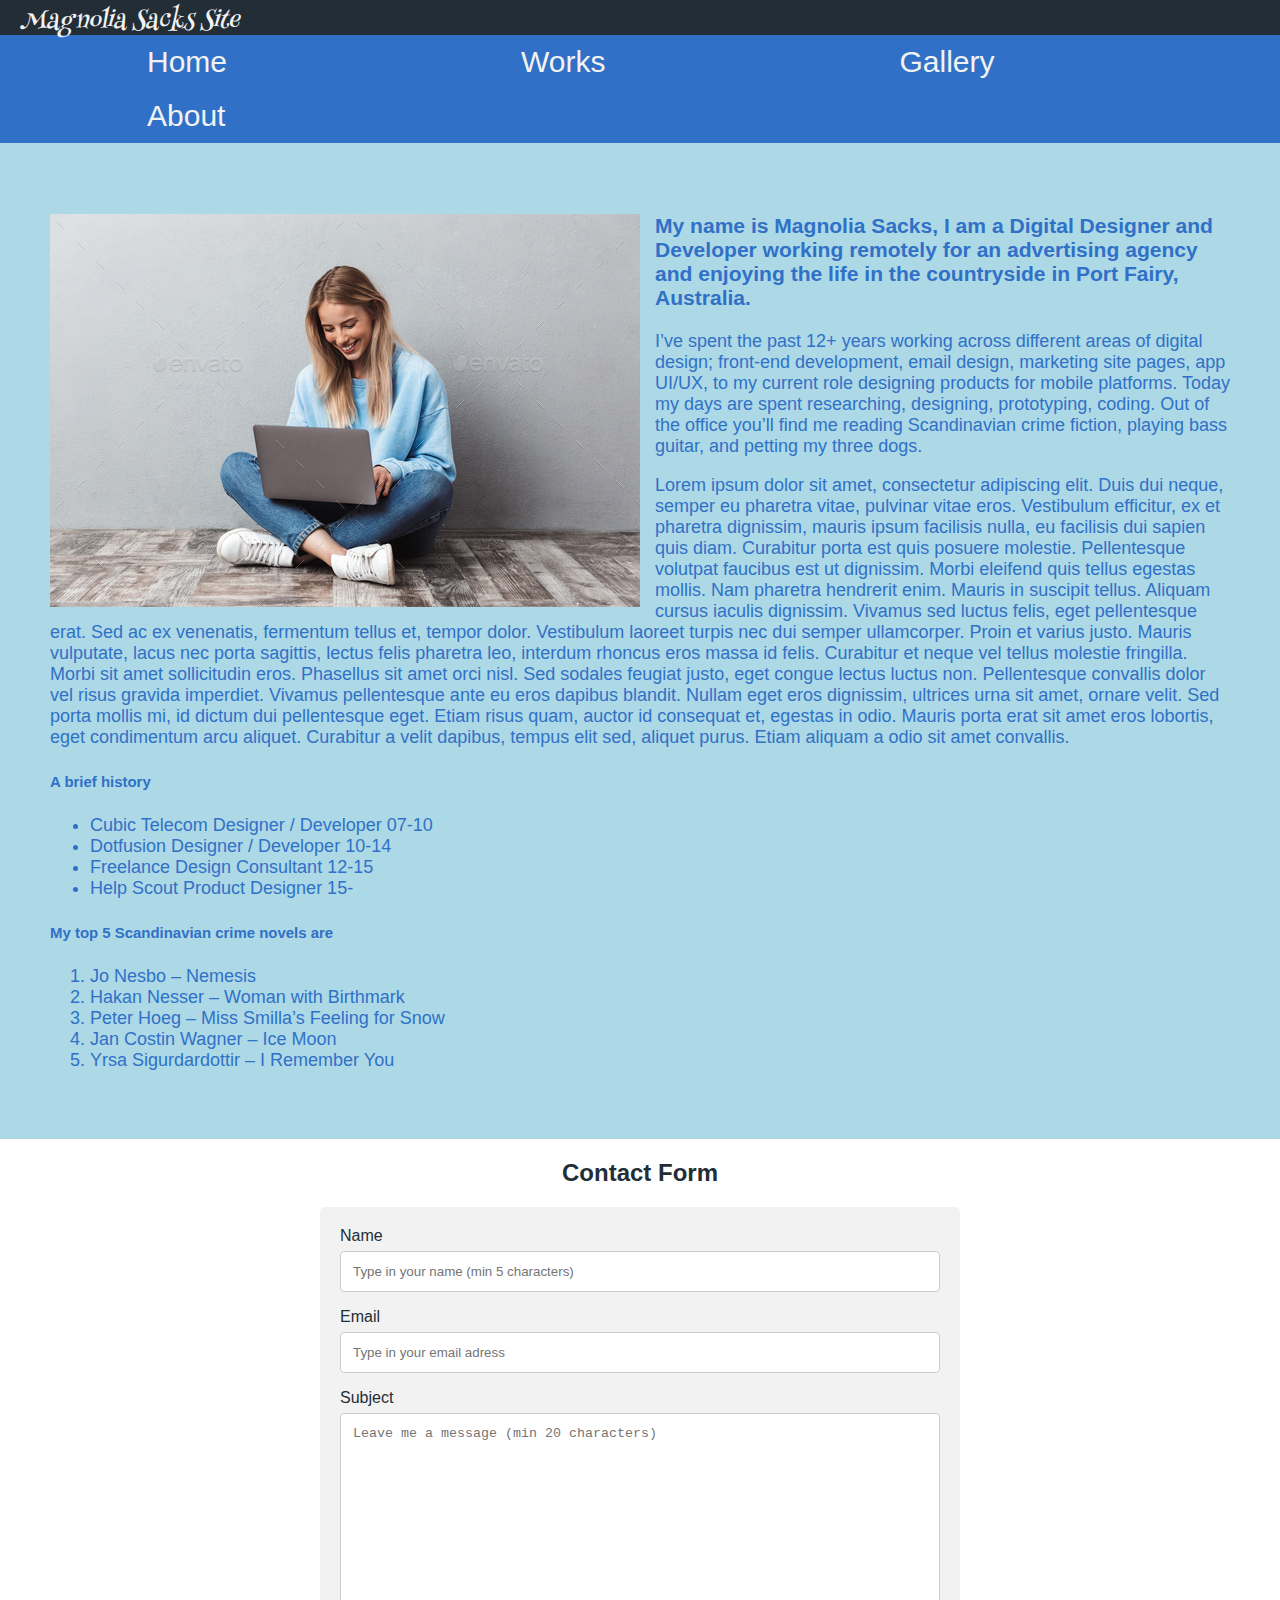
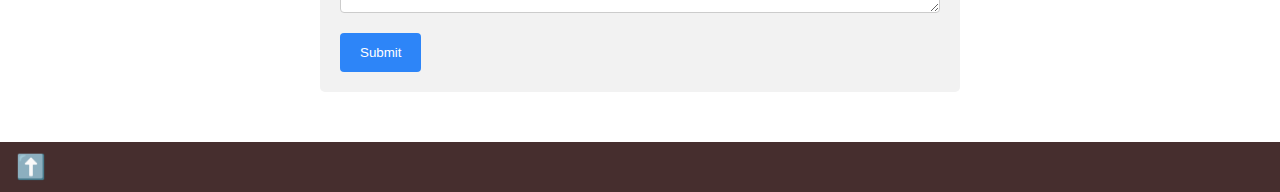
==== about.html @ bfc222df "create site" ====
<!DOCTYPE html>
<html lang="en">

<head>
    <meta charset="UTF-8">
    <meta name="viewport" content="width=device-width, initial-scale=1.0">
    <title>Magnolia Sacks Site</title>
    <link rel="stylesheet" href="assets/css/main.css">
</head>

<body>
    <header id="header">
        <a class="logo" href="/index.html">
            Magnolia Sacks Site
        </a>
    </header>

    <nav id="nav">
        <div class="nav">
            <a href="/index.html">Home</a>
            <a href="/works.html">Works</a>
            <a href="/gallery.html">Gallery</a>
            <a href="/about.html">About</a>
        </div>
    </nav>

    <main id="main">
        <section class="introduction">
            <h3><img class="img" src="/images/about.jpg" alt="Photo of me">My name is Magnolia Sacks, I am a Digital Designer
                and Developer working remotely
                for an advertising agency and enjoying the life in the countryside in Port Fairy, Australia.
            </h3>
            <p>I’ve spent the past 12+ years working across different areas of digital design; front-end development,
                email design, marketing site pages, app UI/UX, to my current role designing products for mobile
                platforms. Today my days are spent researching, designing, prototyping, coding. Out of the office you’ll
                find me reading Scandinavian crime fiction, playing bass guitar, and petting my
                three dogs.
            </p>
            <p>Lorem ipsum dolor sit amet, consectetur adipiscing elit. Duis dui neque, semper eu pharetra vitae,
                pulvinar vitae eros. Vestibulum efficitur, ex et pharetra dignissim, mauris ipsum facilisis nulla, eu
                facilisis dui sapien quis diam. Curabitur porta est quis posuere molestie. Pellentesque volutpat
                faucibus est ut dignissim. Morbi eleifend quis tellus egestas mollis. Nam pharetra hendrerit enim.
                Mauris in suscipit tellus. Aliquam cursus iaculis dignissim. Vivamus sed luctus felis, eget pellentesque
                erat. Sed ac ex venenatis, fermentum tellus et, tempor dolor. Vestibulum laoreet turpis nec dui semper
                ullamcorper. Proin et varius justo.

                Mauris vulputate, lacus nec porta sagittis, lectus felis pharetra leo, interdum rhoncus eros massa id
                felis. Curabitur et neque vel tellus molestie fringilla. Morbi sit amet sollicitudin eros. Phasellus sit
                amet orci nisl. Sed sodales feugiat justo, eget congue lectus luctus non. Pellentesque convallis dolor
                vel risus gravida imperdiet. Vivamus pellentesque ante eu eros dapibus blandit. Nullam eget eros
                dignissim, ultrices urna sit amet, ornare velit. Sed porta mollis mi, id dictum dui pellentesque eget.
                Etiam risus quam, auctor id consequat et, egestas in odio. Mauris porta erat sit amet eros lobortis,
                eget condimentum arcu aliquet. Curabitur a velit dapibus, tempus elit sed, aliquet purus. Etiam aliquam
                a odio sit amet convallis.
            </p>
            <h5>A brief history</h5>
            <ul>
                <li>Cubic Telecom
                    Designer / Developer
                    07-10</li>
                <li>Dotfusion
                    Designer / Developer
                    10-14</li>
                <li>Freelance
                    Design Consultant
                    12-15</li>
                <li>Help Scout Product Designer
                    15-</li>
            </ul>
            <h5>My top 5 Scandinavian crime novels are</h5>
            <ol>
                <li>Jo Nesbo – Nemesis</li>
                <li>Hakan Nesser – Woman with Birthmark</li>
                <li>Peter Hoeg – Miss Smilla’s Feeling for Snow</li>
                <li>Jan Costin Wagner – Ice Moon</li>
                <li>Yrsa Sigurdardottir – I Remember You</li>
            </ol>
        </section>

        <section class="contact">
            <h2>Contact Form</h2>
            <div class="form">
                <form action="/action_page.php">
                    <label for="name">Name</label>
                    <input type="text" id="name" name="name" placeholder="Type in your name (min 5 characters)"
                        minlength="5" required />

                    <label for="email">Email</label>
                    <input type="email" id="email" name="email" placeholder="Type in your email adress" required />

                    <label for="subject">Subject</label>
                    <textarea id="subject" name="subject" placeholder="Leave me a message (min 20 characters)"
                        minlength="20" required></textarea>

                    <input type="submit" id="submit" value="Submit">
                </form>
            </div>
        </section>
    </main>

    <footer>
        <form action="#nav">
            <button type="submit">⬆️</button>
            </button>
        </form>
    </footer>
</body>
</html>
---- assets/css/main.css ----
body {
    margin: 0;
    font-family: Arial, Helvetica, sans-serif;
  }

  @font-face {
    font-family: myFirstFont;
    src: url("/assets/fonts/HennyPenny-Regular.ttf");
  }

  header {
    background-color: #232d36;
    height: 35px;
  }

  header a {
    font-size: x-large;
    font-weight: lighter;
    font-style: italic;
    font-family: myFirstFont;
    color: #f2f2f2;
    text-align: left;
    text-decoration: none;
    padding: 20px;
  }
  
  /* Style the top navigation bar */
  nav {
    overflow: hidden;
    background-color: #3071c7;
  }
  
  /* Style the nav links */
  nav a {
    float: left;
    display: block;
    color: #f2f2f2;
    font-size: 30px;
    text-align: center;
    padding: 10px 147px;
    text-decoration: none;
  }
  
  /* Change color on hover */
  nav a:hover {
    background-color: #ddd;
    color: black;
  }
  
  main {
    background-color: white;
    display: inline-block; /* a befogadó elem mérete igazodjék a benne lévő elemek méretéhez */
  }

  /* Container holding the image and the text */
  .container {
    position: relative;
    text-align: center;
  }
  
  .container .intro {
    position: absolute;
    top: 300px;
    background: rgb(0, 0, 0); /* Fallback color */
    background: rgba(0, 0, 0, 0.5); /* Black background with 0.5 opacity */
    font-size: xx-large;
    color: white
  }

  .container .intro a {
    color: white;
  }

  .container .intro a:hover {
    background-color: #ddd;
    color: black;
  }

  .qualities {
    background-color: lightblue;
    padding: 50px;
    display: inline-block;
  }

  .content {
    background-color: grey;
    border: 1px solid black;
    margin: 50px;
    padding: 20px;
    color: #ddd;
    text-align: center;
    max-width: 23%;
    float: left;
    display: block;
  }

  .inner {
    position: relative;
  }
  
  .inner .text {
    position: absolute;
    top: 250px;
    color: rgb(70, 46, 46);
    right: 280px;
    text-align: right;
    font-size: 40px;
    font-weight: bolder;
  }
  
  .projects {
    margin-top: 50px;
    display: inline-block;
  }

  .portfolio .work {
    width: 40%;
    float: left;
    display: block;
    margin: 50px;
    padding: 20px;
    height: 300px;
    color: #232d36;
  }

  @media screen and (max-width: 776px) {
    .portfolio .work {
      width: 100%
    }
  }

  .gallery {
    padding: 60px;
    text-align: center;
    background-color: whitesmoke;
    display: inline-block;
  }

  .gallery .text {
    text-align: left;
    padding: 40px, 40px;
    color: #3071c7;
  }

  .gallery .img {
    width: 430px;
    height: 275px;
    padding: 5px 5px 5px 5px;
    border: 1px solid #BFBFBF;
    border-radius: 10px;
    background-color: white;
    box-shadow: 5px 5px 5px #aaaaaa;
    margin: 10px;
    float: left;
    display: block;
  }

  @media screen and (max-width: 776px) {
    .gallery .img {
      width: 100%
    }
  }

  .introduction {
    padding: 50px;
    font-size: large;
    background-color: lightblue;
    color: #3071c7;;
  }

  .introduction .img {
    float: left;
    margin-right: 15px;
  }

  .contact {
    text-align: center;
    margin: auto;
    width: 50%;
    margin-bottom: 50px;
    color: #232d36;
  }

  .form {
    border-radius: 5px;
    background-color: #f2f2f2;
    padding: 20px;
    text-align: left;
    color: #232d36;
  }

  #name {
    width: 100%;
    padding: 12px;
    border: 1px solid #ccc;
    border-radius: 4px;
    box-sizing: border-box;
    margin-top: 6px;
    margin-bottom: 16px;
    resize: vertical;
  }

  #email {
    width: 100%;
    padding: 12px;
    border: 1px solid #ccc;
    border-radius: 4px;
    box-sizing: border-box;
    margin-top: 6px;
    margin-bottom: 16px;
    resize: vertical;
  }

  #subject {
    width: 100%;
    padding: 12px;
    border: 1px solid #ccc;
    border-radius: 4px;
    box-sizing: border-box;
    margin-top: 6px;
    margin-bottom: 16px;
    resize: vertical;  
    height: 200px;
  }

  #submit {
    background-color: #2d85f8;
    color: white;
    padding: 12px 20px;
    border: none;
    border-radius: 4px;
    cursor: pointer;
  }

  #submit:hover {
    background-color: #2957bb;
  }

  /* Style the footer */
  footer {
    background-color: rgb(70, 46, 46);
    padding: 10px;
  }

  button {
    background-color: rgb(70, 46, 46);
    border: none;
    font-size: x-large;
    cursor: pointer;
  }
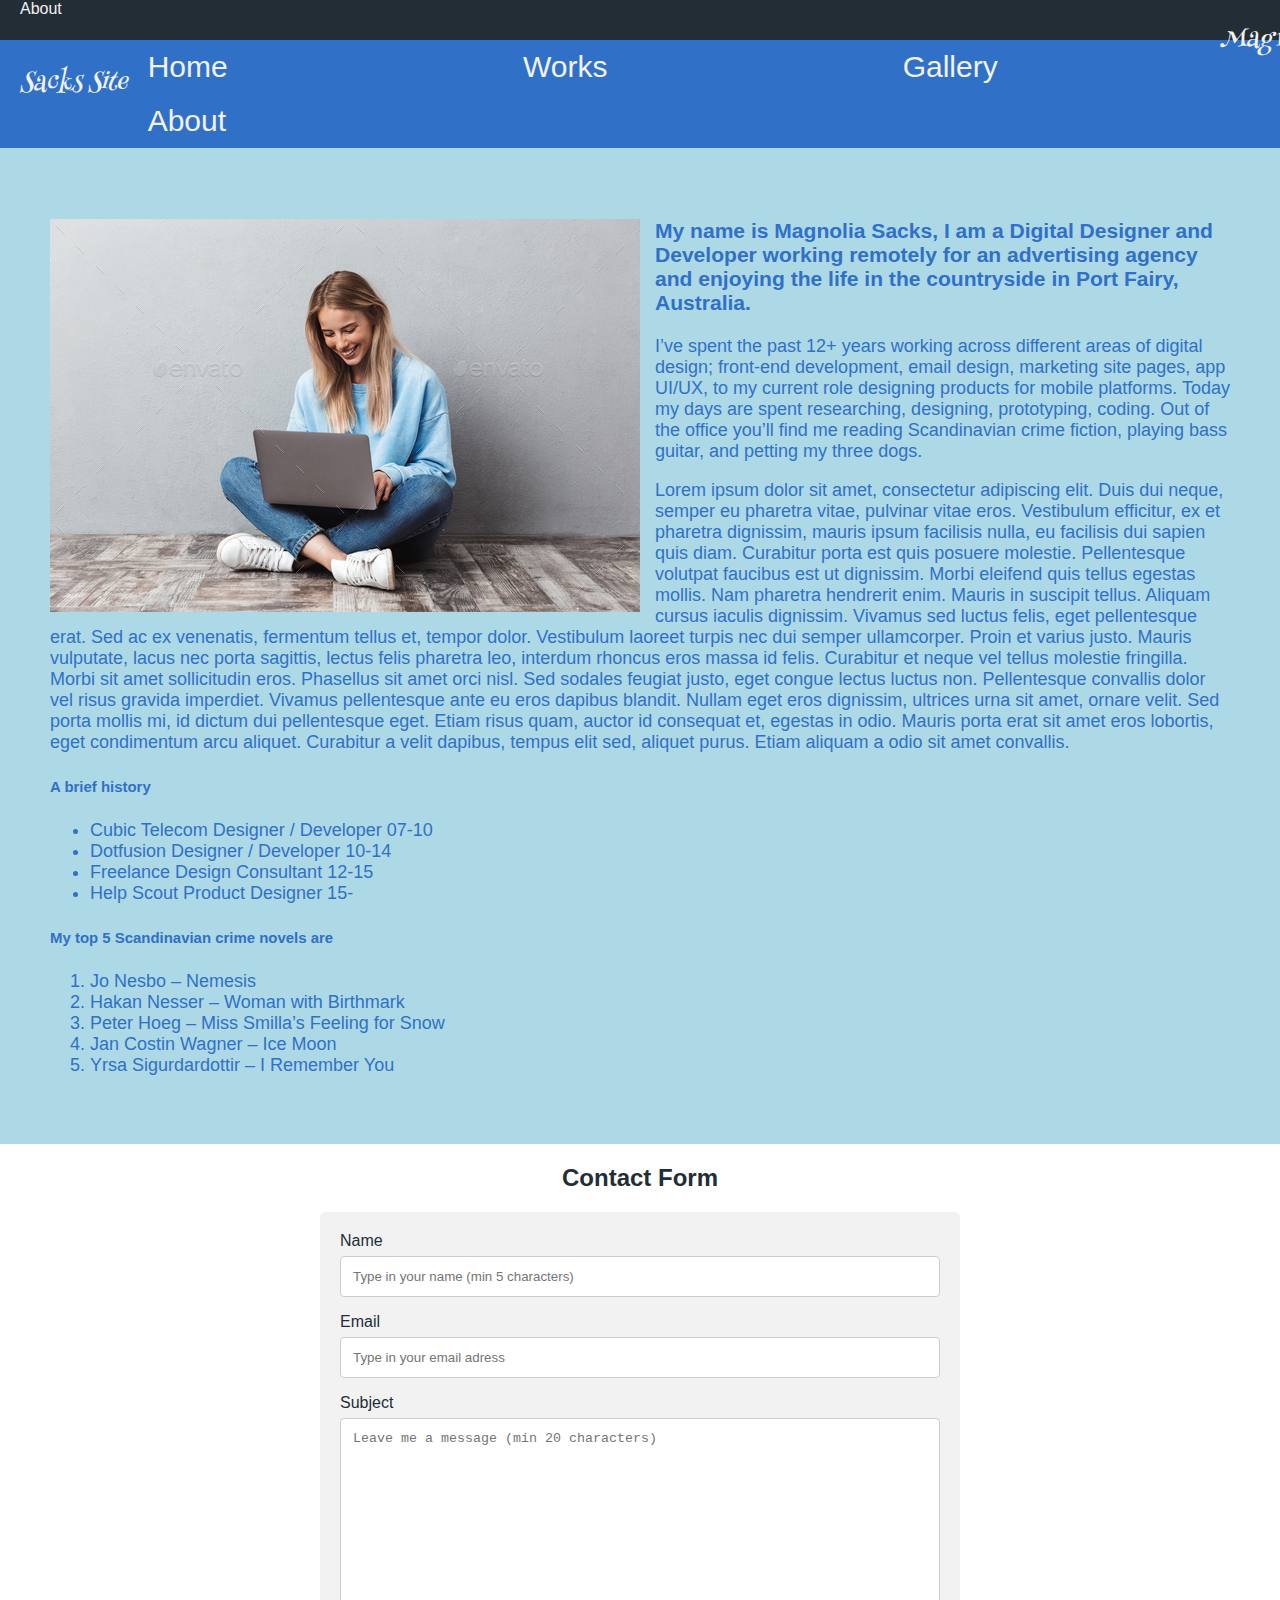
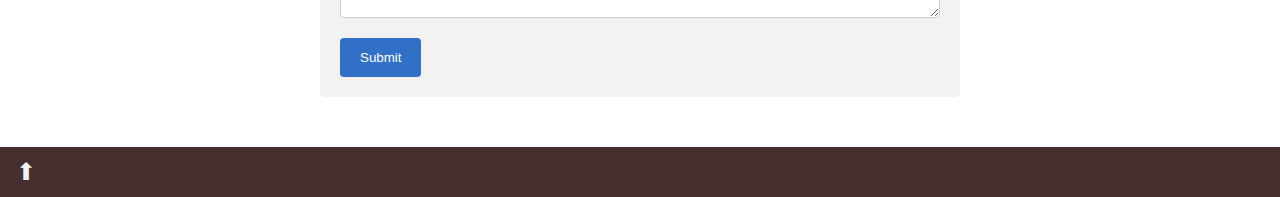
==== commit edd168fd: "Page names in header" ====
--- a/about.html
+++ b/about.html
@@ -10,17 +10,18 @@
 
 <body>
     <header id="header">
-        <a class="logo" href="/index.html">
+        <a class="pageName" href="about.html">About</a>
+        <a class="logo" href="index.html">
             Magnolia Sacks Site
         </a>
     </header>
 
     <nav id="nav">
         <div class="nav">
-            <a href="/index.html">Home</a>
-            <a href="/works.html">Works</a>
-            <a href="/gallery.html">Gallery</a>
-            <a href="/about.html">About</a>
+            <a href="index.html">Home</a>
+            <a href="works.html">Works</a>
+            <a href="gallery.html">Gallery</a>
+            <a href="about.html">About</a>
         </div>
     </nav>
 
@@ -100,7 +101,7 @@
 
     <footer>
         <form action="#nav">
-            <button type="submit">⬆️</button>
+            <button type="submit">⬆</button>
             </button>
         </form>
     </footer>
--- a/assets/css/main.css
+++ b/assets/css/main.css
@@ -3,25 +3,26 @@
     font-family: Arial, Helvetica, sans-serif;
   }
 
-  @font-face {
-    font-family: myFirstFont;
-    src: url("/assets/fonts/HennyPenny-Regular.ttf");
-  }
-
   header {
     background-color: #232d36;
-    height: 35px;
-  }
-
-  header a {
+    height: 40px;
+    text-align: left;
+    padding: 0px 20px;
+  }
+
+  .pageName {
+    text-decoration: none;
+    color: #f2f2f2;
+  }
+
+  .logo {
     font-size: x-large;
     font-weight: lighter;
     font-style: italic;
     font-family: myFirstFont;
     color: #f2f2f2;
-    text-align: left;
     text-decoration: none;
-    padding: 20px;
+    padding: 0px 0px 0px 1200px;
   }
   
   /* Style the top navigation bar */
@@ -37,7 +38,7 @@
     color: #f2f2f2;
     font-size: 30px;
     text-align: center;
-    padding: 10px 147px;
+    padding: 10px 147.65px;
     text-decoration: none;
   }
   
@@ -48,7 +49,6 @@
   }
   
   main {
-    background-color: white;
     display: inline-block; /* a befogadó elem mérete igazodjék a benne lévő elemek méretéhez */
   }
 
@@ -56,6 +56,7 @@
   .container {
     position: relative;
     text-align: center;
+    display: inline-block;
   }
   
   .container .intro {
@@ -96,6 +97,7 @@
 
   .inner {
     position: relative;
+    display: inline-block;
   }
   
   .inner .text {
@@ -123,15 +125,8 @@
     color: #232d36;
   }
 
-  @media screen and (max-width: 776px) {
-    .portfolio .work {
-      width: 100%
-    }
-  }
-
   .gallery {
     padding: 60px;
-    text-align: center;
     background-color: whitesmoke;
     display: inline-block;
   }
@@ -155,12 +150,6 @@
     display: block;
   }
 
-  @media screen and (max-width: 776px) {
-    .gallery .img {
-      width: 100%
-    }
-  }
-
   .introduction {
     padding: 50px;
     font-size: large;
@@ -224,7 +213,7 @@
   }
 
   #submit {
-    background-color: #2d85f8;
+    background-color: #3071c7;
     color: white;
     padding: 12px 20px;
     border: none;
@@ -247,4 +236,33 @@
     border: none;
     font-size: x-large;
     cursor: pointer;
-  }
+    color: #f2f2f2;
+  }
+
+
+  /* Moblie view: */
+  @media screen and (max-width: 576px) {
+    .portfolio .work {
+      width: 100%
+    }
+
+    .gallery .img {
+      width: 100%
+    }
+  }
+
+  /* Tablet view: */
+  @media screen and (min-width: 577px) and (max-width: 768px) {
+    .portfolio .work {
+      width: 100%
+    }
+
+    .gallery .img {
+      width: 100%
+    }
+  }
+
+  @font-face {
+    font-family: myFirstFont;
+    src: url("/assets/fonts/HennyPenny-Regular.ttf");
+  }
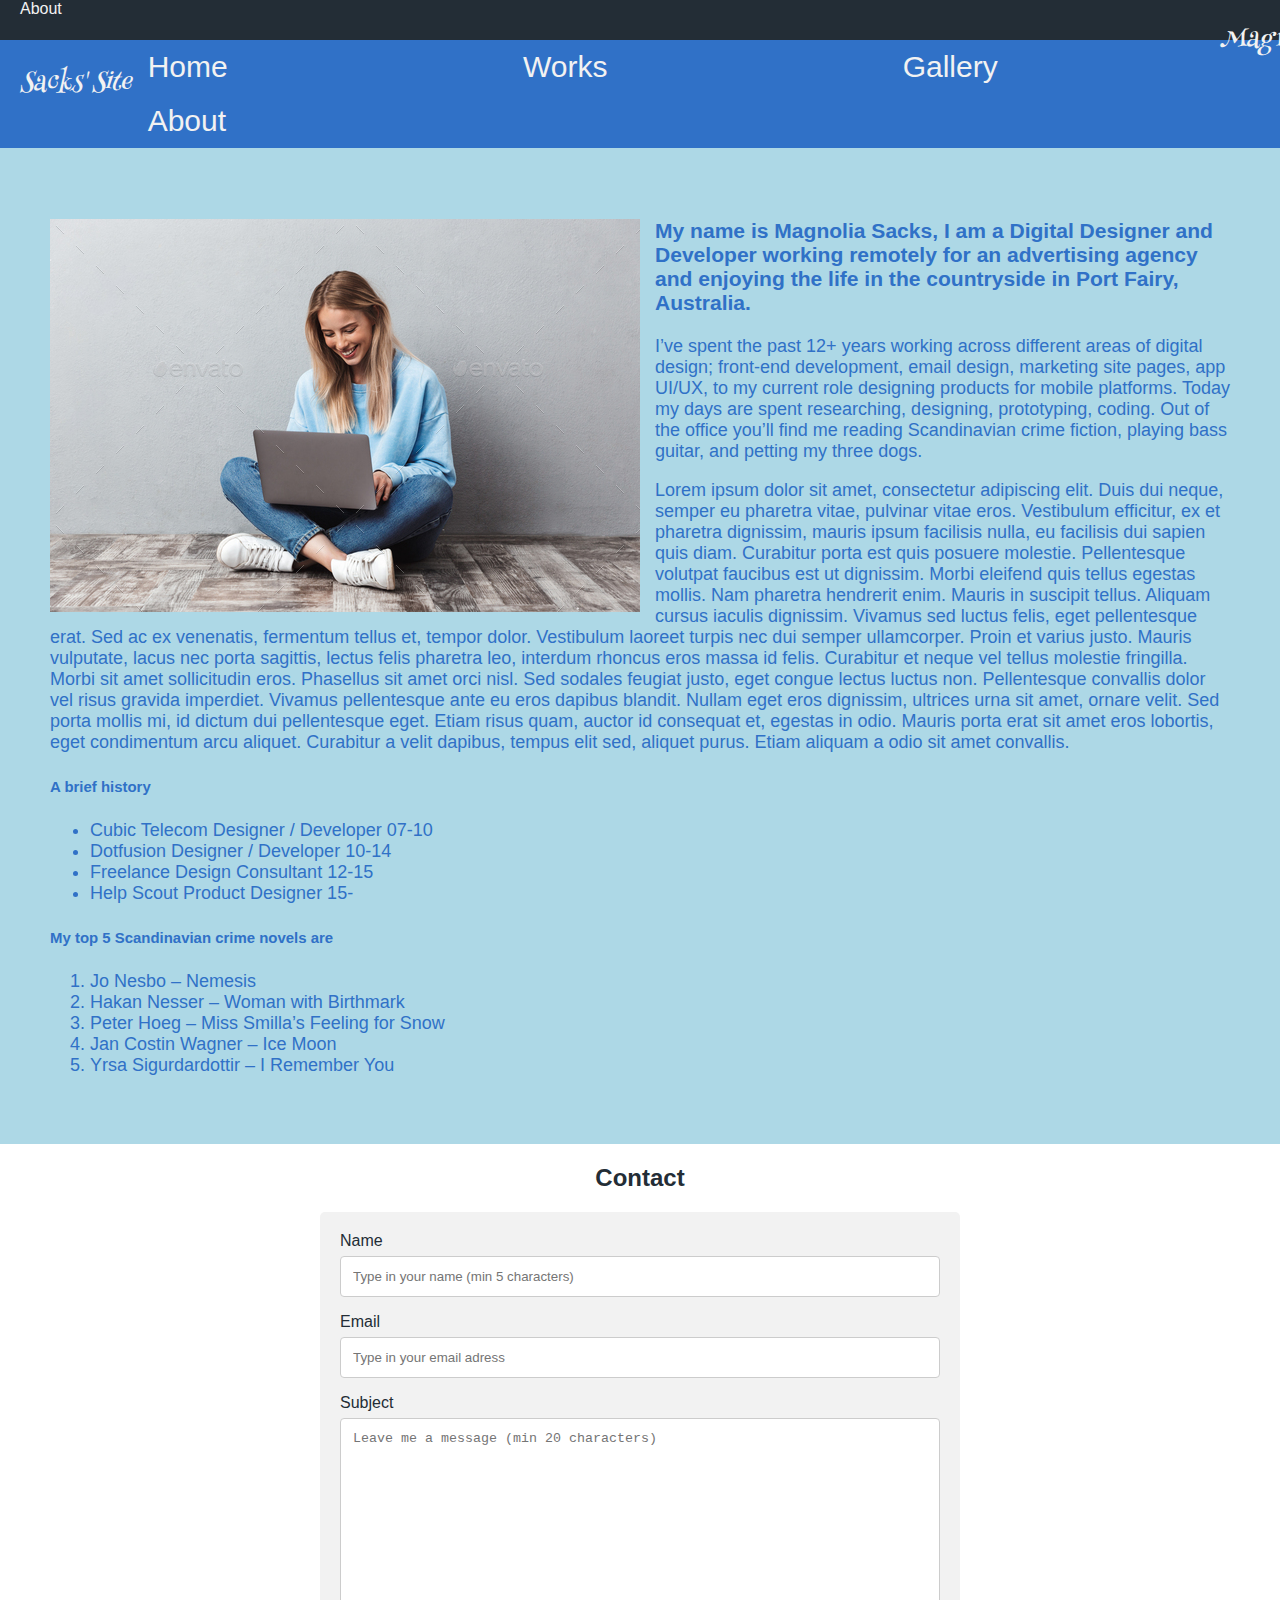
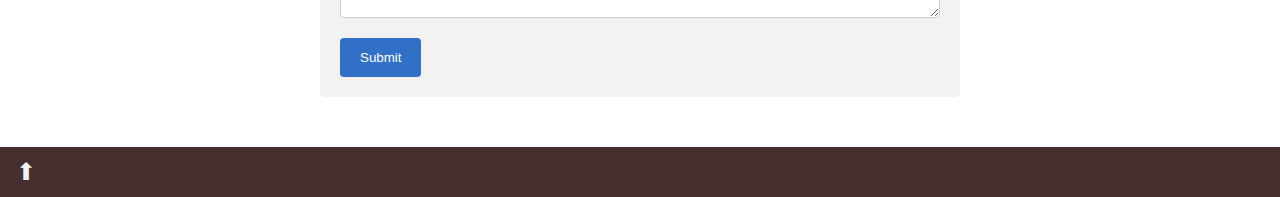
==== commit 2f012def: "Some changes" ====
--- a/about.html
+++ b/about.html
@@ -4,7 +4,7 @@
 <head>
     <meta charset="UTF-8">
     <meta name="viewport" content="width=device-width, initial-scale=1.0">
-    <title>Magnolia Sacks Site</title>
+    <title>Magnolia Sacks' Site</title>
     <link rel="stylesheet" href="assets/css/main.css">
 </head>
 
@@ -12,7 +12,7 @@
     <header id="header">
         <a class="pageName" href="about.html">About</a>
         <a class="logo" href="index.html">
-            Magnolia Sacks Site
+            Magnolia Sacks' Site
         </a>
     </header>
 
@@ -79,8 +79,8 @@
         </section>
 
         <section class="contact">
-            <h2>Contact Form</h2>
-            <div class="form">
+            <h2>Contact</h2>
+            <div class="message-form">
                 <form action="/action_page.php">
                     <label for="name">Name</label>
                     <input type="text" id="name" name="name" placeholder="Type in your name (min 5 characters)"
@@ -101,7 +101,7 @@
 
     <footer>
         <form action="#nav">
-            <button type="submit">⬆</button>
+            <button class="menu-button" type="submit">⬆</button>
             </button>
         </form>
     </footer>
--- a/assets/css/main.css
+++ b/assets/css/main.css
@@ -1,8 +1,14 @@
+@font-face {
+  font-family: myFirstFont;
+  src: url("/assets/fonts/HennyPenny-Regular.ttf");
+}
+
 body {
     margin: 0;
     font-family: Arial, Helvetica, sans-serif;
   }
 
+  /* Style the header */
   header {
     background-color: #232d36;
     height: 40px;
@@ -48,18 +54,21 @@
     color: black;
   }
   
+  /* Main section */
   main {
     display: inline-block; /* a befogadó elem mérete igazodjék a benne lévő elemek méretéhez */
   }
 
+  /* Home page */
+
   /* Container holding the image and the text */
-  .container {
+  .intro-container {
     position: relative;
     text-align: center;
     display: inline-block;
   }
   
-  .container .intro {
+  .intro {
     position: absolute;
     top: 300px;
     background: rgb(0, 0, 0); /* Fallback color */
@@ -68,11 +77,11 @@
     color: white
   }
 
-  .container .intro a {
+  .intro a {
     color: white;
   }
 
-  .container .intro a:hover {
+  .intro a:hover {
     background-color: #ddd;
     color: black;
   }
@@ -83,24 +92,23 @@
     display: inline-block;
   }
 
-  .content {
+  .qualities .content {
     background-color: grey;
     border: 1px solid black;
     margin: 50px;
     padding: 20px;
     color: #ddd;
     text-align: center;
-    max-width: 23%;
-    float: left;
-    display: block;
-  }
-
-  .inner {
+    width: 23%;
+    float: left;
+  }
+
+  .img-container {
     position: relative;
     display: inline-block;
   }
   
-  .inner .text {
+  .img-container .text {
     position: absolute;
     top: 250px;
     color: rgb(70, 46, 46);
@@ -110,12 +118,14 @@
     font-weight: bolder;
   }
   
-  .projects {
+  /* Works page */
+  .portfolio {
     margin-top: 50px;
     display: inline-block;
-  }
-
-  .portfolio .work {
+    
+  }
+
+  .projects .work {
     width: 40%;
     float: left;
     display: block;
@@ -123,21 +133,23 @@
     padding: 20px;
     height: 300px;
     color: #232d36;
-  }
-
-  .gallery {
+    
+  }
+
+  /* Gallery page */
+  .gallery-container {
     padding: 60px;
     background-color: whitesmoke;
     display: inline-block;
   }
 
-  .gallery .text {
+  .gallery-container .text {
     text-align: left;
     padding: 40px, 40px;
     color: #3071c7;
   }
 
-  .gallery .img {
+  .gallery-container .img {
     width: 430px;
     height: 275px;
     padding: 5px 5px 5px 5px;
@@ -150,6 +162,7 @@
     display: block;
   }
 
+  /* About page */
   .introduction {
     padding: 50px;
     font-size: large;
@@ -170,7 +183,7 @@
     color: #232d36;
   }
 
-  .form {
+  .message-form {
     border-radius: 5px;
     background-color: #f2f2f2;
     padding: 20px;
@@ -231,7 +244,7 @@
     padding: 10px;
   }
 
-  button {
+  .menu-button {
     background-color: rgb(70, 46, 46);
     border: none;
     font-size: x-large;
@@ -239,30 +252,25 @@
     color: #f2f2f2;
   }
 
-
-  /* Moblie view: */
-  @media screen and (max-width: 576px) {
-    .portfolio .work {
-      width: 100%
-    }
-
-    .gallery .img {
-      width: 100%
-    }
-  }
-
-  /* Tablet view: */
-  @media screen and (min-width: 577px) and (max-width: 768px) {
-    .portfolio .work {
-      width: 100%
-    }
-
-    .gallery .img {
-      width: 100%
-    }
-  }
-
-  @font-face {
-    font-family: myFirstFont;
-    src: url("/assets/fonts/HennyPenny-Regular.ttf");
-  }
+  /* Tablet view. */
+@media screen and (min-width: 768px) {
+  .projects .work {
+      width: 75%;
+  }
+
+  .gallery-container .img {
+      width: 58%;
+  }
+}
+
+/* PC view. */
+@media screen and (min-width: 968px) {
+  .projects .work {
+      width: 40%;
+  }
+
+  .gallery-container .img {
+      width: 30%;
+  }
+}
+
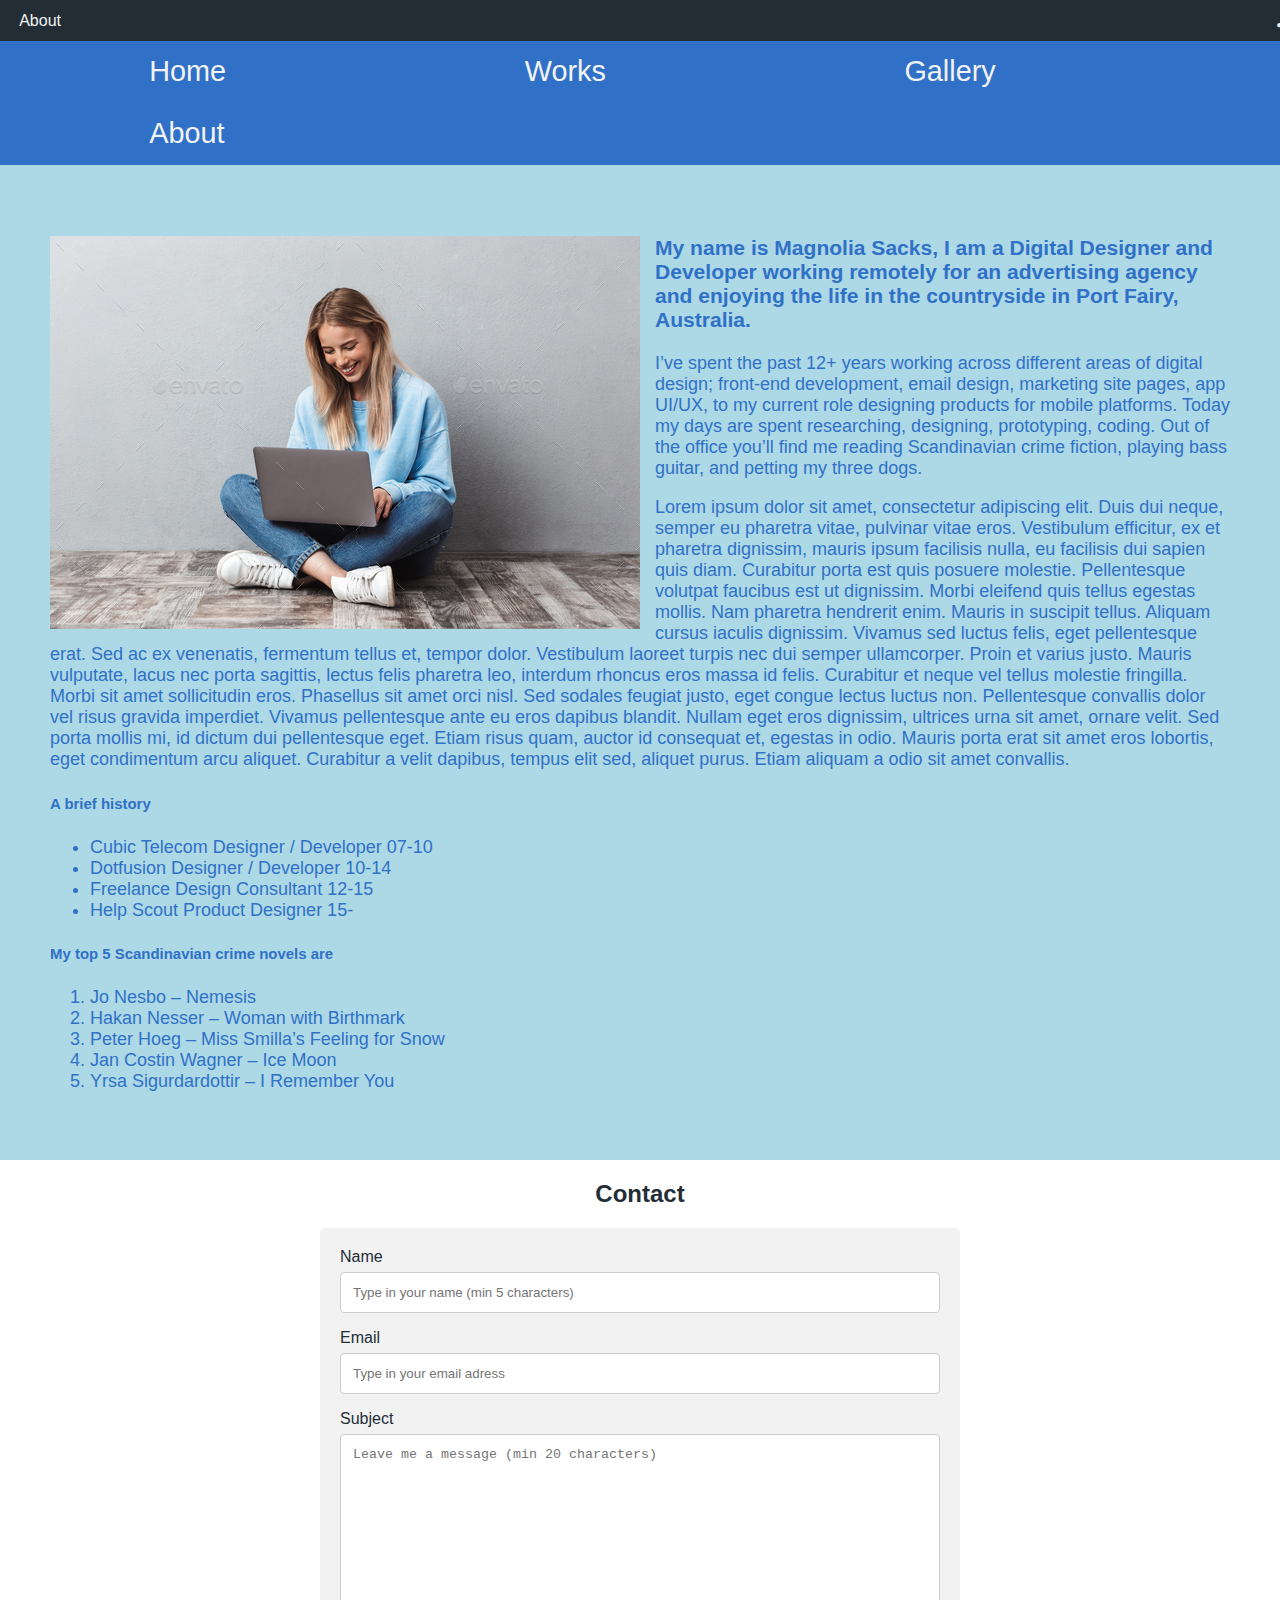
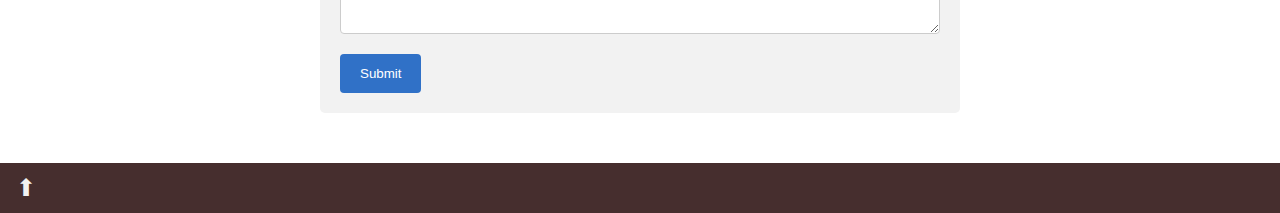
==== commit c563e11b: "Images and fonts url paths changed" ====
--- a/about.html
+++ b/about.html
@@ -27,7 +27,7 @@
 
     <main id="main">
         <section class="introduction">
-            <h3><img class="img" src="/images/about.jpg" alt="Photo of me">My name is Magnolia Sacks, I am a Digital Designer
+            <h3><img class="img" src="images/about.jpg" alt="Photo of me">My name is Magnolia Sacks, I am a Digital Designer
                 and Developer working remotely
                 for an advertising agency and enjoying the life in the countryside in Port Fairy, Australia.
             </h3>
--- a/assets/css/main.css
+++ b/assets/css/main.css
@@ -1,6 +1,6 @@
 @font-face {
   font-family: myFirstFont;
-  src: url("/assets/fonts/HennyPenny-Regular.ttf");
+  src: url("fonts/HennyPenny-Regular.ttf");
 }
 
 body {
@@ -11,24 +11,32 @@
   /* Style the header */
   header {
     background-color: #232d36;
-    height: 40px;
+    line-height: 2.5em;
     text-align: left;
-    padding: 0px 20px;
+    padding: 0 1.2em
+  }
+
+  .header {
+    float: left;
+    display: block;
   }
 
   .pageName {
+    font-size: 16px;
     text-decoration: none;
     color: #f2f2f2;
+    position: relative;
   }
 
   .logo {
-    font-size: x-large;
+    font-size: 1.5em;
     font-weight: lighter;
     font-style: italic;
     font-family: myFirstFont;
     color: #f2f2f2;
     text-decoration: none;
-    padding: 0px 0px 0px 1200px;
+    position: relative;
+    left: 50.5em;
   }
   
   /* Style the top navigation bar */
@@ -42,9 +50,10 @@
     float: left;
     display: block;
     color: #f2f2f2;
-    font-size: 30px;
-    text-align: center;
-    padding: 10px 147.65px;
+    font-size: 1.8em;
+    text-align: center;
+    padding: 0.5em 5.185em;
+    /*padding: 10px 149.3px;*/
     text-decoration: none;
   }
   
@@ -70,10 +79,9 @@
   
   .intro {
     position: absolute;
-    top: 300px;
-    background: rgb(0, 0, 0); /* Fallback color */
+    top: 30%;
     background: rgba(0, 0, 0, 0.5); /* Black background with 0.5 opacity */
-    font-size: xx-large;
+    font-size: 2em;
     color: white
   }
 
@@ -88,15 +96,15 @@
 
   .qualities {
     background-color: lightblue;
-    padding: 50px;
+    padding: 3em;
     display: inline-block;
   }
 
   .qualities .content {
     background-color: grey;
     border: 1px solid black;
-    margin: 50px;
-    padding: 20px;
+    margin: 3em;
+    padding: 1.5em;
     color: #ddd;
     text-align: center;
     width: 23%;
@@ -110,11 +118,11 @@
   
   .img-container .text {
     position: absolute;
-    top: 250px;
+    top: 6em;
     color: rgb(70, 46, 46);
-    right: 280px;
+    right: 7em;
     text-align: right;
-    font-size: 40px;
+    font-size: 2.5em;
     font-weight: bolder;
   }
   
